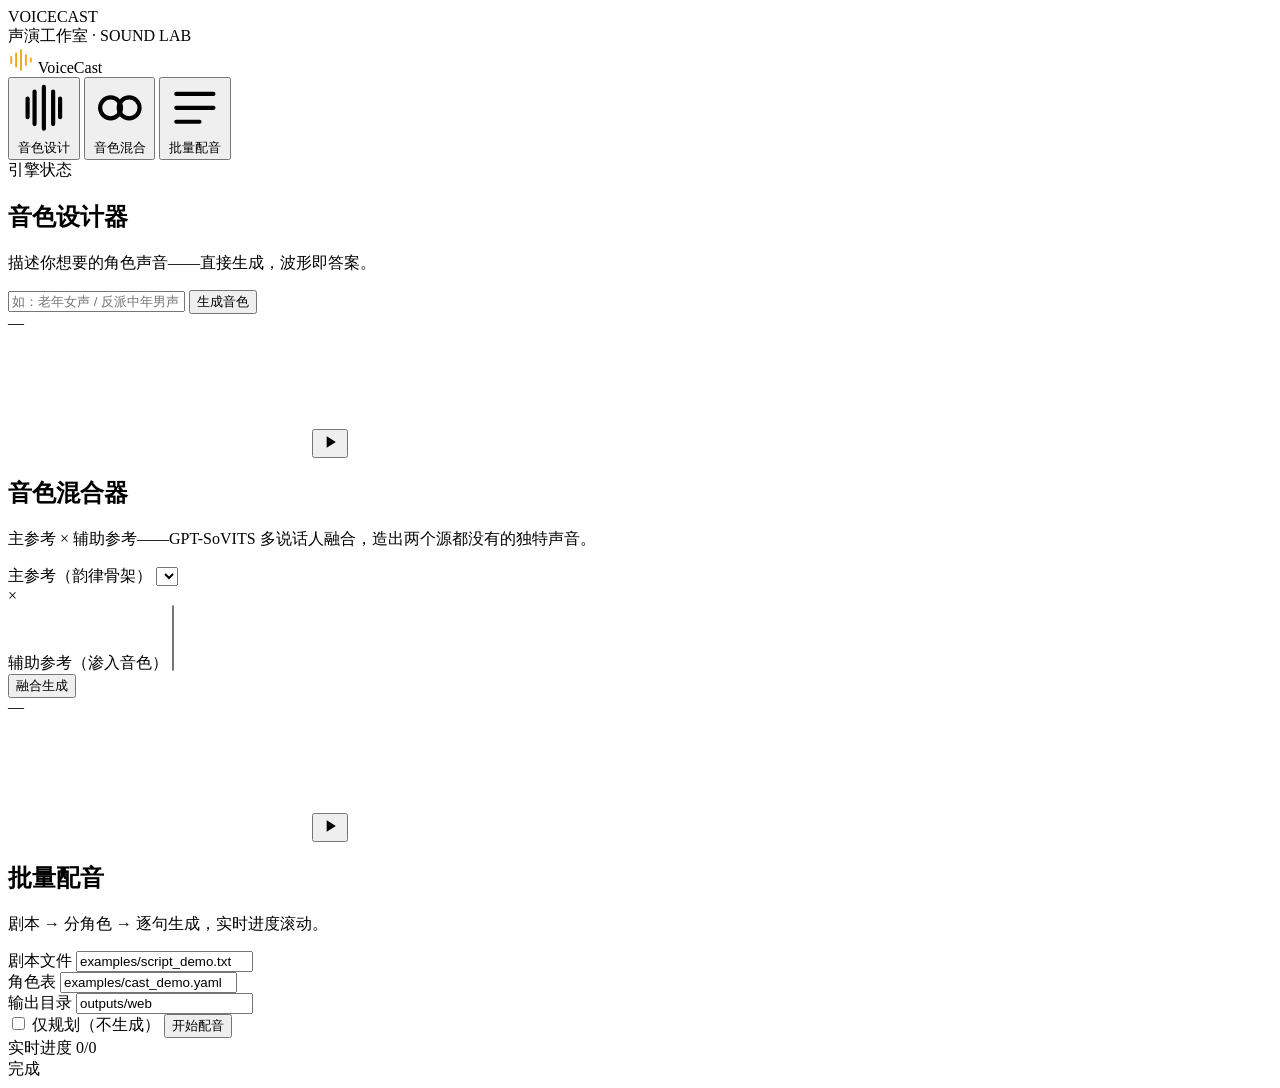
==== src/voicecast/web/static/index.html @ 973d5963 "feat(web): 声学实验室前端联调完成——设计器/混合器/批量SSE流式三功能浏览器实测全通, 琥珀波形canvas绘制, 修复波形绘制时机+缓存版本号" ====
<!DOCTYPE html>
<html lang="zh-CN">
<head>
<meta charset="UTF-8">
<meta name="viewport" content="width=device-width, initial-scale=1.0">
<title>VoiceCast 声演工作室</title>
<link rel="stylesheet" href="/static/style.css?v=20260902">
<link rel="preconnect" href="https://fonts.googleapis.com">
</head>
<body>

<!-- 开屏揭幕 -->
<div id="boot">
  <div class="boot-inner">
    <div class="boot-mark">
      <div class="boot-eq"><i></i><i></i><i></i><i></i><i></i><i></i><i></i><i></i></div>
    </div>
    <div class="boot-title">VOICECAST</div>
    <div class="boot-sub">声演工作室 · SOUND LAB</div>
  </div>
</div>

<!-- 顶部等化器装饰条 -->
<div class="eq-bar" id="eqBar" aria-hidden="true"></div>

<div class="shell">

  <aside class="side">
    <div class="side-logo">
      <svg viewBox="0 0 32 32" width="26" height="26" fill="none">
        <path d="M4 20v-8M10 24v-16M16 28V4M22 22v-12M28 18v-4"
              stroke="#F5A623" stroke-width="2.4" stroke-linecap="round"/>
      </svg>
      <span>VoiceCast</span>
    </div>
    <nav class="nav">
      <button class="nav-item active" data-view="design">
        <svg viewBox="0 0 24 24" fill="none"><path d="M12 3v18M5 8v8M19 8v8M8 5v14M16 5v14" stroke="currentColor" stroke-width="1.8" stroke-linecap="round"/></svg>
        <span>音色设计</span>
      </button>
      <button class="nav-item" data-view="blend">
        <svg viewBox="0 0 24 24" fill="none"><circle cx="8" cy="12" r="4.5" stroke="currentColor" stroke-width="1.8"/><circle cx="16" cy="12" r="4.5" stroke="currentColor" stroke-width="1.8"/></svg>
        <span>音色混合</span>
      </button>
      <button class="nav-item" data-view="batch">
        <svg viewBox="0 0 24 24" fill="none"><path d="M4 6h16M4 12h16M4 18h10" stroke="currentColor" stroke-width="1.8" stroke-linecap="round"/></svg>
        <span>批量配音</span>
      </button>
    </nav>
    <div class="side-status">
      <div id="engineDots" class="engine-dots"></div>
      <div class="side-status-text">引擎状态</div>
    </div>
  </aside>

  <main class="main">

    <!-- 视图 1：音色设计 -->
    <section class="view active" id="view-design">
      <div class="view-head">
        <h1>音色设计器</h1>
        <p class="view-sub">描述你想要的角色声音——直接生成，波形即答案。</p>
      </div>
      <div class="card design-card">
        <div class="input-row">
          <input id="designDesc" class="big-input" type="text"
                 placeholder="如：老年女声 / 反派中年男声，低沉阴险"
                 autocomplete="off" spellcheck="false">
          <button id="designBtn" class="btn-primary">生成音色</button>
        </div>
        <div class="design-hint" id="designHint"></div>
      </div>
      <div class="card result-card hidden" id="designResult">
        <div class="result-head">
          <div class="result-id" id="designProfileId">—</div>
          <div class="result-meta" id="designMeta"></div>
        </div>
        <div class="wave-wrap">
          <canvas id="designWave" height="120"></canvas>
          <button class="play-btn" id="designPlay" title="试听">
            <svg viewBox="0 0 24 24" width="20" height="20" fill="currentColor"><path d="M8 5v14l11-7z"/></svg>
          </button>
        </div>
        <audio id="designAudio" style="display:none"></audio>
        <div class="result-params" id="designParams"></div>
      </div>
    </section>

    <!-- 视图 2：音色混合 -->
    <section class="view" id="view-blend">
      <div class="view-head">
        <h1>音色混合器</h1>
        <p class="view-sub">主参考 × 辅助参考——GPT-SoVITS 多说话人融合，造出两个源都没有的独特声音。</p>
      </div>
      <div class="card blend-card">
        <div class="blend-row">
          <div class="blend-field">
            <label>主参考（韵律骨架）</label>
            <select id="blendMain" class="select"></select>
          </div>
          <div class="blend-plus">×</div>
          <div class="blend-field">
            <label>辅助参考（渗入音色）</label>
            <select id="blendAux" class="select" multiple size="4"></select>
          </div>
          <button id="blendBtn" class="btn-primary">融合生成</button>
        </div>
        <div class="design-hint" id="blendHint"></div>
      </div>
      <div class="card result-card hidden" id="blendResult">
        <div class="result-head">
          <div class="result-id" id="blendProfileId">—</div>
          <div class="result-meta" id="blendMeta"></div>
        </div>
        <div class="wave-wrap">
          <canvas id="blendWave" height="120"></canvas>
          <button class="play-btn" id="blendPlay" title="试听">
            <svg viewBox="0 0 24 24" width="20" height="20" fill="currentColor"><path d="M8 5v14l11-7z"/></svg>
          </button>
        </div>
        <audio id="blendAudio" style="display:none"></audio>
      </div>
    </section>

    <!-- 视图 3：批量配音 -->
    <section class="view" id="view-batch">
      <div class="view-head">
        <h1>批量配音</h1>
        <p class="view-sub">剧本 → 分角色 → 逐句生成，实时进度滚动。</p>
      </div>
      <div class="card batch-card">
        <div class="batch-grid">
          <div class="batch-field">
            <label>剧本文件</label>
            <input id="batchScript" class="input" value="examples/script_demo.txt" spellcheck="false">
          </div>
          <div class="batch-field">
            <label>角色表</label>
            <input id="batchCast" class="input" value="examples/cast_demo.yaml" spellcheck="false">
          </div>
          <div class="batch-field">
            <label>输出目录</label>
            <input id="batchOut" class="input" value="outputs/web" spellcheck="false">
          </div>
        </div>
        <div class="batch-actions">
          <label class="check"><input type="checkbox" id="batchDry"> 仅规划（不生成）</label>
          <button id="batchBtn" class="btn-primary">开始配音</button>
        </div>
      </div>
      <div class="card log-card hidden" id="batchLogCard">
        <div class="log-head">实时进度 <span class="log-count" id="logCount">0/0</span></div>
        <div class="log-list" id="logList"></div>
      </div>
      <div class="card result-card hidden" id="batchSummary">
        <div class="result-head"><div class="result-id">完成</div>
          <div class="result-meta" id="batchSummaryText"></div></div>
      </div>
    </section>

  </main>
</div>

<script src="/static/app.js?v=20260902"></script>
</body>
</html>
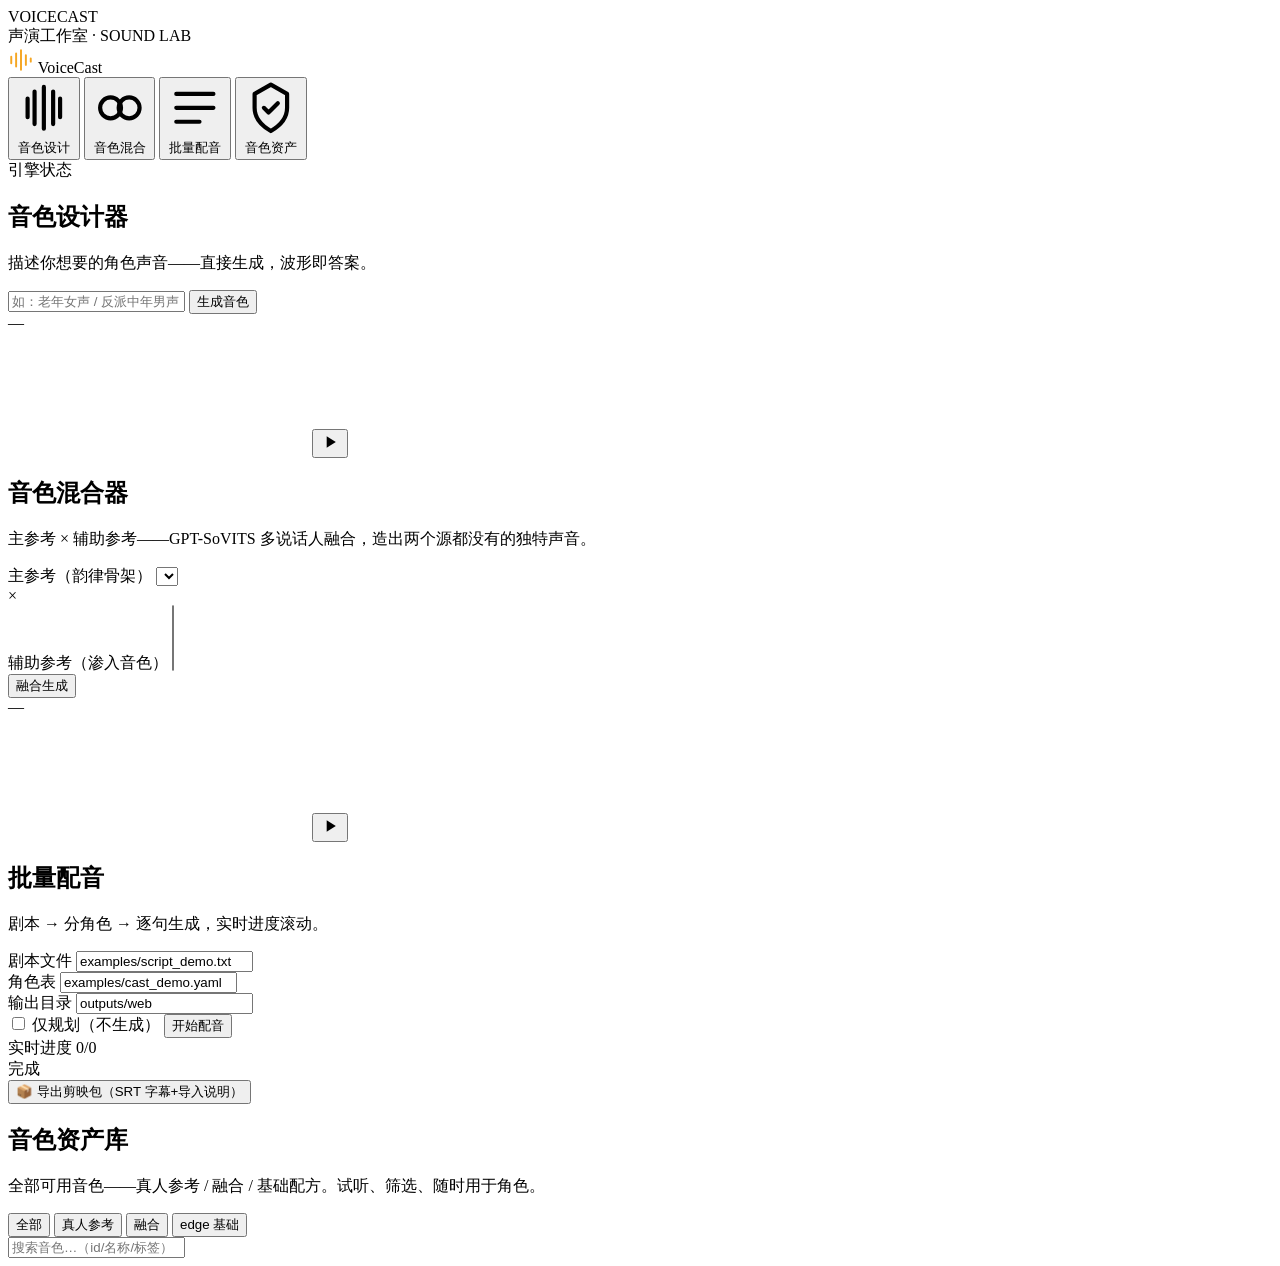
==== commit 690d6d6d: "feat(app): 应用价值1+2——剪映交付包(export命令+SRT按集时间轴对齐+导入说明) + 音色资产工作台(Web第4视图:真人/融合/基础筛选+搜索+参考试听); CLI实测SRT时" ====
--- a/src/voicecast/web/static/index.html
+++ b/src/voicecast/web/static/index.html
@@ -4,7 +4,7 @@
 <meta charset="UTF-8">
 <meta name="viewport" content="width=device-width, initial-scale=1.0">
 <title>VoiceCast 声演工作室</title>
-<link rel="stylesheet" href="/static/style.css?v=20260902">
+<link rel="stylesheet" href="/static/style.css?v=20260904">
 <link rel="preconnect" href="https://fonts.googleapis.com">
 </head>
 <body>
@@ -45,6 +45,10 @@
       <button class="nav-item" data-view="batch">
         <svg viewBox="0 0 24 24" fill="none"><path d="M4 6h16M4 12h16M4 18h10" stroke="currentColor" stroke-width="1.8" stroke-linecap="round"/></svg>
         <span>批量配音</span>
+      </button>
+      <button class="nav-item" data-view="assets">
+        <svg viewBox="0 0 24 24" fill="none"><path d="M12 2l7 4v6c0 5-3.5 8-7 10-3.5-2-7-5-7-10V6z" stroke="currentColor" stroke-width="1.8" stroke-linejoin="round"/><path d="M9 12l2 2 4-4" stroke="currentColor" stroke-width="1.8" stroke-linecap="round" stroke-linejoin="round"/></svg>
+        <span>音色资产</span>
       </button>
     </nav>
     <div class="side-status">
@@ -155,12 +159,35 @@
       <div class="card result-card hidden" id="batchSummary">
         <div class="result-head"><div class="result-id">完成</div>
           <div class="result-meta" id="batchSummaryText"></div></div>
+        <div class="batch-table-wrap" id="batchTableWrap"></div>
+        <div class="batch-export-row">
+          <button id="batchExportBtn" class="btn-ghost">📦 导出剪映包（SRT 字幕+导入说明）</button>
+          <span id="exportResult" class="design-hint" style="margin:0"></span>
+        </div>
       </div>
+    </section>
+
+    <!-- 视图 4：音色资产 -->
+    <section class="view" id="view-assets">
+      <div class="view-head">
+        <h1>音色资产库</h1>
+        <p class="view-sub">全部可用音色——真人参考 / 融合 / 基础配方。试听、筛选、随时用于角色。</p>
+      </div>
+      <div class="assets-toolbar">
+        <div class="assets-filter" id="assetsFilter">
+          <button class="chip active" data-f="all">全部</button>
+          <button class="chip" data-f="真人">真人参考</button>
+          <button class="chip" data-f="融合">融合</button>
+          <button class="chip" data-f="edge">edge 基础</button>
+        </div>
+        <input id="assetsSearch" class="input assets-search" placeholder="搜索音色…（id/名称/标签）" spellcheck="false">
+      </div>
+      <div class="assets-grid" id="assetsGrid"></div>
     </section>
 
   </main>
 </div>
 
-<script src="/static/app.js?v=20260902"></script>
+<script src="/static/app.js?v=20260904"></script>
 </body>
 </html>
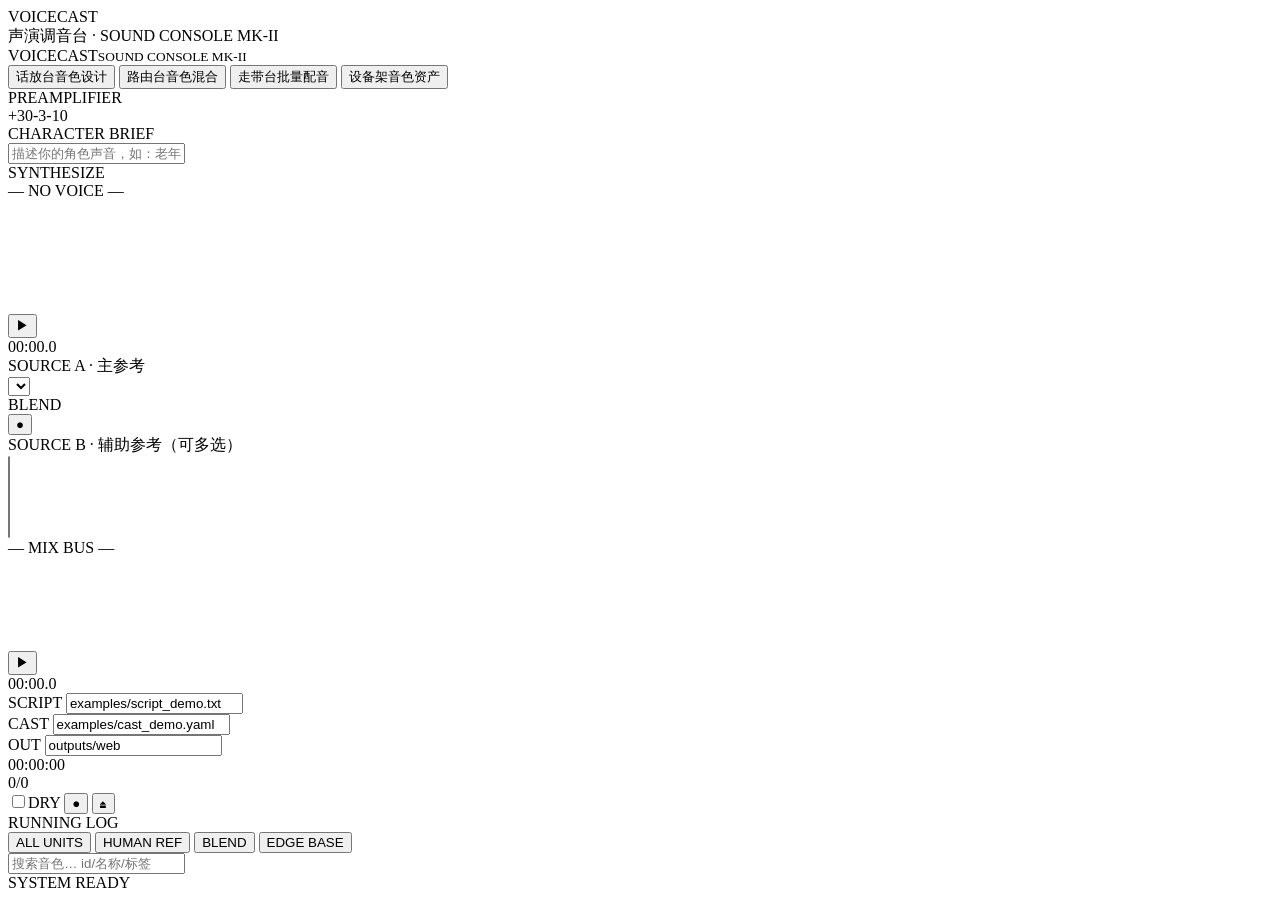
==== commit dd7f4544: "feat(web): 前端完全推倒重做——超现实录音棚(Sound Console MK-II) 拟物调音台: 话放台(金属旋钮+VU律动+输出监听波形)/路由台(双源汇入母带)/走带台(磁带计数+R" ====
--- a/src/voicecast/web/static/index.html
+++ b/src/voicecast/web/static/index.html
@@ -3,191 +3,183 @@
 <head>
 <meta charset="UTF-8">
 <meta name="viewport" content="width=device-width, initial-scale=1.0">
-<title>VoiceCast 声演工作室</title>
-<link rel="stylesheet" href="/static/style.css?v=20260904">
-<link rel="preconnect" href="https://fonts.googleapis.com">
+<title>VoiceCast · 声演调音台</title>
+<link rel="stylesheet" href="/static/style.css?v=20260905">
 </head>
-<body>
+<body class="studio">
 
-<!-- 开屏揭幕 -->
+<!-- 开屏：设备通电 -->
 <div id="boot">
-  <div class="boot-inner">
-    <div class="boot-mark">
-      <div class="boot-eq"><i></i><i></i><i></i><i></i><i></i><i></i><i></i><i></i></div>
-    </div>
-    <div class="boot-title">VOICECAST</div>
-    <div class="boot-sub">声演工作室 · SOUND LAB</div>
+  <div class="boot-rack">
+    <div class="boot-power"><i></i><i></i><i></i><i></i><i></i><i></i></div>
+    <div class="boot-name">VOICECAST</div>
+    <div class="boot-model">声演调音台 · SOUND CONSOLE MK-II</div>
   </div>
 </div>
 
-<!-- 顶部等化器装饰条 -->
-<div class="eq-bar" id="eqBar" aria-hidden="true"></div>
+<!-- 环境光晕 -->
+<div class="ambient"></div>
 
-<div class="shell">
+<div class="console">
 
-  <aside class="side">
-    <div class="side-logo">
-      <svg viewBox="0 0 32 32" width="26" height="26" fill="none">
-        <path d="M4 20v-8M10 24v-16M16 28V4M22 22v-12M28 18v-4"
-              stroke="#F5A623" stroke-width="2.4" stroke-linecap="round"/>
-      </svg>
-      <span>VoiceCast</span>
+  <!-- ═══ 顶部设备架（引擎电源 + 音色资产设备）═══ -->
+  <header class="rack">
+    <div class="rack-left">
+      <div class="brand">
+        <div class="brand-eq"><i></i><i></i><i></i><i></i><i></i></div>
+        <div class="brand-txt">VOICECAST<small>SOUND CONSOLE MK-II</small></div>
+      </div>
+      <div class="power-leds" id="engineLeds" title="引擎状态"></div>
     </div>
-    <nav class="nav">
-      <button class="nav-item active" data-view="design">
-        <svg viewBox="0 0 24 24" fill="none"><path d="M12 3v18M5 8v8M19 8v8M8 5v14M16 5v14" stroke="currentColor" stroke-width="1.8" stroke-linecap="round"/></svg>
-        <span>音色设计</span>
+    <div class="rack-units" id="rackUnits"></div>
+  </header>
+
+  <!-- ═══ 中央调音台台面 ═══ -->
+  <main class="deck">
+
+    <!-- 台面选择（通道分区按钮） -->
+    <div class="deck-select">
+      <button class="deck-btn active" data-deck="preamp">
+        <span class="db-name">话放台</span><span class="db-sub">音色设计</span>
       </button>
-      <button class="nav-item" data-view="blend">
-        <svg viewBox="0 0 24 24" fill="none"><circle cx="8" cy="12" r="4.5" stroke="currentColor" stroke-width="1.8"/><circle cx="16" cy="12" r="4.5" stroke="currentColor" stroke-width="1.8"/></svg>
-        <span>音色混合</span>
+      <button class="deck-btn" data-deck="router">
+        <span class="db-name">路由台</span><span class="db-sub">音色混合</span>
       </button>
-      <button class="nav-item" data-view="batch">
-        <svg viewBox="0 0 24 24" fill="none"><path d="M4 6h16M4 12h16M4 18h10" stroke="currentColor" stroke-width="1.8" stroke-linecap="round"/></svg>
-        <span>批量配音</span>
+      <button class="deck-btn" data-deck="transport">
+        <span class="db-name">走带台</span><span class="db-sub">批量配音</span>
       </button>
-      <button class="nav-item" data-view="assets">
-        <svg viewBox="0 0 24 24" fill="none"><path d="M12 2l7 4v6c0 5-3.5 8-7 10-3.5-2-7-5-7-10V6z" stroke="currentColor" stroke-width="1.8" stroke-linejoin="round"/><path d="M9 12l2 2 4-4" stroke="currentColor" stroke-width="1.8" stroke-linecap="round" stroke-linejoin="round"/></svg>
-        <span>音色资产</span>
+      <button class="deck-btn" data-deck="patchbay">
+        <span class="db-name">设备架</span><span class="db-sub">音色资产</span>
       </button>
-    </nav>
-    <div class="side-status">
-      <div id="engineDots" class="engine-dots"></div>
-      <div class="side-status-text">引擎状态</div>
     </div>
-  </aside>
 
-  <main class="main">
+    <!-- ── 话放台：音色设计 ── -->
+    <section class="deckview active" id="deck-preamp">
+      <div class="channel">
+        <div class="ch-strip">
+          <div class="ch-screw tl"></div><div class="ch-screw tr"></div>
+          <div class="ch-label">PREAMPLIFIER</div>
+          <div class="vu-meter" id="designVu">
+            <div class="vu-leds" id="designVuLeds"></div>
+            <div class="vu-mark"><span>+3</span><span>0</span><span>-3</span><span>-10</span></div>
+          </div>
+          <div class="ch-input">
+            <div class="input-label">CHARACTER BRIEF</div>
+            <input id="designDesc" class="ch-input-field" type="text"
+              placeholder="描述你的角色声音，如：老年女声 / 反派中年男声…" autocomplete="off">
+          </div>
+          <div class="ch-knob-row">
+            <div class="knob-wrap">
+              <div class="knob" id="designKnob" title="按下生成"><div class="knob-ind"></div></div>
+              <div class="knob-label">SYNTHESIZE</div>
+            </div>
+            <div class="ch-status" id="designStatus"></div>
+          </div>
+        </div>
 
-    <!-- 视图 1：音色设计 -->
-    <section class="view active" id="view-design">
-      <div class="view-head">
-        <h1>音色设计器</h1>
-        <p class="view-sub">描述你想要的角色声音——直接生成，波形即答案。</p>
-      </div>
-      <div class="card design-card">
-        <div class="input-row">
-          <input id="designDesc" class="big-input" type="text"
-                 placeholder="如：老年女声 / 反派中年男声，低沉阴险"
-                 autocomplete="off" spellcheck="false">
-          <button id="designBtn" class="btn-primary">生成音色</button>
+        <!-- 输出监听 -->
+        <div class="ch-output">
+          <div class="out-head">
+            <span class="out-id" id="designProfileId">— NO VOICE —</span>
+            <span class="out-meta" id="designMeta"></span>
+          </div>
+          <canvas id="designWave" class="out-wave" height="110"></canvas>
+          <div class="out-params" id="designParams"></div>
+          <div class="out-transport">
+            <button class="tbtn play" id="designPlay">▶</button>
+            <div class="out-time" id="designTime">00:00.0</div>
+          </div>
+          <audio id="designAudio" style="display:none"></audio>
         </div>
-        <div class="design-hint" id="designHint"></div>
-      </div>
-      <div class="card result-card hidden" id="designResult">
-        <div class="result-head">
-          <div class="result-id" id="designProfileId">—</div>
-          <div class="result-meta" id="designMeta"></div>
-        </div>
-        <div class="wave-wrap">
-          <canvas id="designWave" height="120"></canvas>
-          <button class="play-btn" id="designPlay" title="试听">
-            <svg viewBox="0 0 24 24" width="20" height="20" fill="currentColor"><path d="M8 5v14l11-7z"/></svg>
-          </button>
-        </div>
-        <audio id="designAudio" style="display:none"></audio>
-        <div class="result-params" id="designParams"></div>
       </div>
     </section>
 
-    <!-- 视图 2：音色混合 -->
-    <section class="view" id="view-blend">
-      <div class="view-head">
-        <h1>音色混合器</h1>
-        <p class="view-sub">主参考 × 辅助参考——GPT-SoVITS 多说话人融合，造出两个源都没有的独特声音。</p>
+    <!-- ── 路由台：音色混合 ── -->
+    <section class="deckview" id="deck-router">
+      <div class="router">
+        <div class="r-in a">
+          <div class="r-label">SOURCE A · 主参考</div>
+          <select id="blendMain" class="r-select"></select>
+        </div>
+        <div class="r-fader-zone">
+          <div class="r-fader-label">BLEND</div>
+          <div class="r-merge-lamp" id="blendLamp"></div>
+          <button class="tbtn rec" id="blendBtn" title="融合生成">●</button>
+        </div>
+        <div class="r-in b">
+          <div class="r-label">SOURCE B · 辅助参考（可多选）</div>
+          <select id="blendAux" class="r-select" multiple size="5"></select>
+        </div>
       </div>
-      <div class="card blend-card">
-        <div class="blend-row">
-          <div class="blend-field">
-            <label>主参考（韵律骨架）</label>
-            <select id="blendMain" class="select"></select>
-          </div>
-          <div class="blend-plus">×</div>
-          <div class="blend-field">
-            <label>辅助参考（渗入音色）</label>
-            <select id="blendAux" class="select" multiple size="4"></select>
-          </div>
-          <button id="blendBtn" class="btn-primary">融合生成</button>
+      <div class="r-status" id="blendStatus"></div>
+      <div class="ch-output compact">
+        <div class="out-head">
+          <span class="out-id" id="blendProfileId">— MIX BUS —</span>
+          <span class="out-meta" id="blendMeta"></span>
         </div>
-        <div class="design-hint" id="blendHint"></div>
-      </div>
-      <div class="card result-card hidden" id="blendResult">
-        <div class="result-head">
-          <div class="result-id" id="blendProfileId">—</div>
-          <div class="result-meta" id="blendMeta"></div>
-        </div>
-        <div class="wave-wrap">
-          <canvas id="blendWave" height="120"></canvas>
-          <button class="play-btn" id="blendPlay" title="试听">
-            <svg viewBox="0 0 24 24" width="20" height="20" fill="currentColor"><path d="M8 5v14l11-7z"/></svg>
-          </button>
+        <canvas id="blendWave" class="out-wave" height="90"></canvas>
+        <div class="out-transport">
+          <button class="tbtn play" id="blendPlay">▶</button>
+          <div class="out-time" id="blendTime">00:00.0</div>
         </div>
         <audio id="blendAudio" style="display:none"></audio>
       </div>
     </section>
 
-    <!-- 视图 3：批量配音 -->
-    <section class="view" id="view-batch">
-      <div class="view-head">
-        <h1>批量配音</h1>
-        <p class="view-sub">剧本 → 分角色 → 逐句生成，实时进度滚动。</p>
-      </div>
-      <div class="card batch-card">
-        <div class="batch-grid">
-          <div class="batch-field">
-            <label>剧本文件</label>
-            <input id="batchScript" class="input" value="examples/script_demo.txt" spellcheck="false">
-          </div>
-          <div class="batch-field">
-            <label>角色表</label>
-            <input id="batchCast" class="input" value="examples/cast_demo.yaml" spellcheck="false">
-          </div>
-          <div class="batch-field">
-            <label>输出目录</label>
-            <input id="batchOut" class="input" value="outputs/web" spellcheck="false">
-          </div>
+    <!-- ── 走带台：批量配音 ── -->
+    <section class="deckview" id="deck-transport">
+      <div class="tape">
+        <div class="tape-io">
+          <div class="io-row"><span class="io-label">SCRIPT</span>
+            <input id="batchScript" class="io-input" value="examples/script_demo.txt"></div>
+          <div class="io-row"><span class="io-label">CAST</span>
+            <input id="batchCast" class="io-input" value="examples/cast_demo.yaml"></div>
+          <div class="io-row"><span class="io-label">OUT</span>
+            <input id="batchOut" class="io-input" value="outputs/web"></div>
         </div>
-        <div class="batch-actions">
-          <label class="check"><input type="checkbox" id="batchDry"> 仅规划（不生成）</label>
-          <button id="batchBtn" class="btn-primary">开始配音</button>
+        <div class="tape-meter">
+          <div class="tape-counter" id="tapeCounter">00:00:00</div>
+          <div class="tape-progress"><div class="tape-progress-bar" id="tapeProgressBar"></div></div>
+          <div class="tape-count" id="tapeCount">0/0</div>
+        </div>
+        <div class="tape-transport">
+          <label class="tbtn-toggle"><input type="checkbox" id="batchDry">DRY</label>
+          <button class="tbtn rec big" id="batchBtn" title="开始批量配音">●</button>
+          <button class="tbtn ghost" id="batchExportBtn" title="导出剪映包（SRT 字幕）">⏏</button>
         </div>
       </div>
-      <div class="card log-card hidden" id="batchLogCard">
-        <div class="log-head">实时进度 <span class="log-count" id="logCount">0/0</span></div>
-        <div class="log-list" id="logList"></div>
-      </div>
-      <div class="card result-card hidden" id="batchSummary">
-        <div class="result-head"><div class="result-id">完成</div>
-          <div class="result-meta" id="batchSummaryText"></div></div>
-        <div class="batch-table-wrap" id="batchTableWrap"></div>
-        <div class="batch-export-row">
-          <button id="batchExportBtn" class="btn-ghost">📦 导出剪映包（SRT 字幕+导入说明）</button>
-          <span id="exportResult" class="design-hint" style="margin:0"></span>
-        </div>
+      <div class="tape-log-wrap hidden" id="tapeLogWrap">
+        <div class="tape-log-head">RUNNING LOG <span id="logCount"></span></div>
+        <div class="tape-log" id="tapeLog"></div>
+        <div class="tape-result" id="exportResult"></div>
       </div>
     </section>
 
-    <!-- 视图 4：音色资产 -->
-    <section class="view" id="view-assets">
-      <div class="view-head">
-        <h1>音色资产库</h1>
-        <p class="view-sub">全部可用音色——真人参考 / 融合 / 基础配方。试听、筛选、随时用于角色。</p>
+    <!-- ── 设备架：音色资产 ── -->
+    <section class="deckview" id="deck-patchbay">
+      <div class="patch-head">
+        <div class="patch-filters" id="patchFilters">
+          <button class="chip active" data-f="all">ALL UNITS</button>
+          <button class="chip" data-f="真人">HUMAN REF</button>
+          <button class="chip" data-f="融合">BLEND</button>
+          <button class="chip" data-f="edge">EDGE BASE</button>
+        </div>
+        <input id="assetsSearch" class="patch-search" placeholder="搜索音色… id/名称/标签">
       </div>
-      <div class="assets-toolbar">
-        <div class="assets-filter" id="assetsFilter">
-          <button class="chip active" data-f="all">全部</button>
-          <button class="chip" data-f="真人">真人参考</button>
-          <button class="chip" data-f="融合">融合</button>
-          <button class="chip" data-f="edge">edge 基础</button>
-        </div>
-        <input id="assetsSearch" class="input assets-search" placeholder="搜索音色…（id/名称/标签）" spellcheck="false">
-      </div>
-      <div class="assets-grid" id="assetsGrid"></div>
+      <div class="patch-grid" id="patchGrid"></div>
     </section>
 
   </main>
+
+  <!-- ═══ 底部状态条 ═══ -->
+  <footer class="statusbar">
+    <div class="sb-left" id="sbMsg">SYSTEM READY</div>
+    <div class="sb-right">
+      <span class="sb-clock" id="sbClock"></span>
+    </div>
+  </footer>
 </div>
 
-<script src="/static/app.js?v=20260904"></script>
+<script src="/static/app.js?v=20260905"></script>
 </body>
 </html>
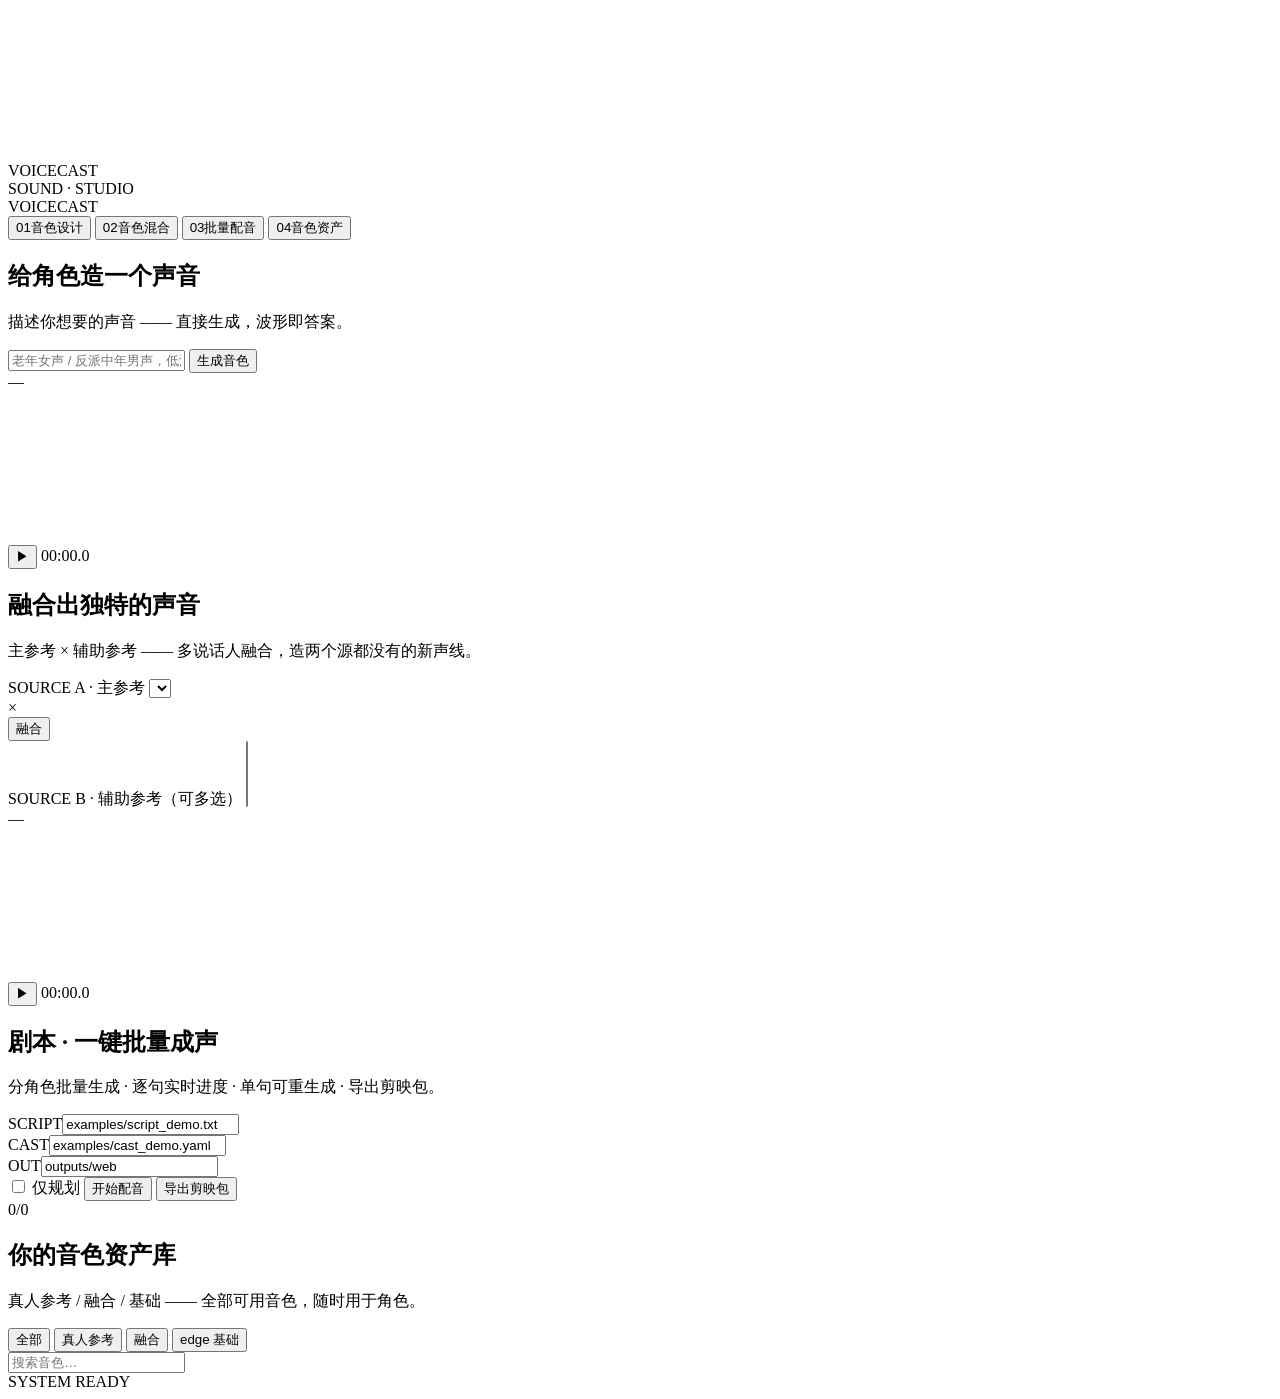
==== commit 9523567e: "feat(web): 声波幻境v4——MotionSites动效重做: 全屏活波形canvas引擎(8条流动声波线+鼠标扭曲+生成风暴+辉光), 开屏仪式(字母逐个浮出+揭幕), 拆字标题(中文句读切" ====
--- a/src/voicecast/web/static/index.html
+++ b/src/voicecast/web/static/index.html
@@ -3,183 +3,168 @@
 <head>
 <meta charset="UTF-8">
 <meta name="viewport" content="width=device-width, initial-scale=1.0">
-<title>VoiceCast · 声演调音台</title>
-<link rel="stylesheet" href="/static/style.css?v=20260905">
+<title>VoiceCast · 声演工作室</title>
+<link rel="stylesheet" href="/static/style.css?v=20260906">
 </head>
-<body class="studio">
+<body>
 
-<!-- 开屏：设备通电 -->
+<!-- 全屏声波粒子场 -->
+<canvas id="wavefield"></canvas>
+<div class="vignette"></div>
+
+<!-- 鼠标 Spotlight -->
+<div class="spotlight" id="spotlight"></div>
+
+<!-- ═══ 开屏仪式 ═══ -->
 <div id="boot">
-  <div class="boot-rack">
-    <div class="boot-power"><i></i><i></i><i></i><i></i><i></i><i></i></div>
-    <div class="boot-name">VOICECAST</div>
-    <div class="boot-model">声演调音台 · SOUND CONSOLE MK-II</div>
-  </div>
+  <div class="boot-word" id="bootWord">VOICECAST</div>
+  <div class="boot-line" id="bootLine"></div>
+  <div class="boot-sub">SOUND · STUDIO</div>
 </div>
 
-<!-- 环境光晕 -->
-<div class="ambient"></div>
+<!-- ═══ 主界面 ═══ -->
+<div class="app" id="app">
 
-<div class="console">
-
-  <!-- ═══ 顶部设备架（引擎电源 + 音色资产设备）═══ -->
-  <header class="rack">
-    <div class="rack-left">
-      <div class="brand">
-        <div class="brand-eq"><i></i><i></i><i></i><i></i><i></i></div>
-        <div class="brand-txt">VOICECAST<small>SOUND CONSOLE MK-II</small></div>
-      </div>
-      <div class="power-leds" id="engineLeds" title="引擎状态"></div>
+  <!-- 顶栏：品牌 + 引擎灯 -->
+  <header class="topbar" id="topbar">
+    <div class="brand">
+      <span class="brand-dot"></span>
+      <span class="brand-name">VOICECAST</span>
     </div>
-    <div class="rack-units" id="rackUnits"></div>
+    <div class="engine-lights" id="engineLights" title="引擎状态"></div>
   </header>
 
-  <!-- ═══ 中央调音台台面 ═══ -->
-  <main class="deck">
+  <!-- 左侧主导航 -->
+  <nav class="rail" id="rail">
+    <button class="rail-item active" data-view="design"><span class="ri-idx">01</span><span class="ri-name">音色设计</span></button>
+    <button class="rail-item" data-view="blend"><span class="ri-idx">02</span><span class="ri-name">音色混合</span></button>
+    <button class="rail-item" data-view="batch"><span class="ri-idx">03</span><span class="ri-name">批量配音</span></button>
+    <button class="rail-item" data-view="assets"><span class="ri-idx">04</span><span class="ri-name">音色资产</span></button>
+  </nav>
 
-    <!-- 台面选择（通道分区按钮） -->
-    <div class="deck-select">
-      <button class="deck-btn active" data-deck="preamp">
-        <span class="db-name">话放台</span><span class="db-sub">音色设计</span>
-      </button>
-      <button class="deck-btn" data-deck="router">
-        <span class="db-name">路由台</span><span class="db-sub">音色混合</span>
-      </button>
-      <button class="deck-btn" data-deck="transport">
-        <span class="db-name">走带台</span><span class="db-sub">批量配音</span>
-      </button>
-      <button class="deck-btn" data-deck="patchbay">
-        <span class="db-name">设备架</span><span class="db-sub">音色资产</span>
-      </button>
-    </div>
+  <!-- 主舞台 -->
+  <main class="stage">
 
-    <!-- ── 话放台：音色设计 ── -->
-    <section class="deckview active" id="deck-preamp">
-      <div class="channel">
-        <div class="ch-strip">
-          <div class="ch-screw tl"></div><div class="ch-screw tr"></div>
-          <div class="ch-label">PREAMPLIFIER</div>
-          <div class="vu-meter" id="designVu">
-            <div class="vu-leds" id="designVuLeds"></div>
-            <div class="vu-mark"><span>+3</span><span>0</span><span>-3</span><span>-10</span></div>
-          </div>
-          <div class="ch-input">
-            <div class="input-label">CHARACTER BRIEF</div>
-            <input id="designDesc" class="ch-input-field" type="text"
-              placeholder="描述你的角色声音，如：老年女声 / 反派中年男声…" autocomplete="off">
-          </div>
-          <div class="ch-knob-row">
-            <div class="knob-wrap">
-              <div class="knob" id="designKnob" title="按下生成"><div class="knob-ind"></div></div>
-              <div class="knob-label">SYNTHESIZE</div>
-            </div>
-            <div class="ch-status" id="designStatus"></div>
-          </div>
+    <!-- 01 音色设计 -->
+    <section class="scene active" id="scene-design">
+      <div class="scene-head reveal">
+        <h1 class="big-title" data-split>给角色造一个声音</h1>
+        <p class="scene-sub">描述你想要的声音 —— 直接生成，波形即答案。</p>
+      </div>
+      <div class="design-console reveal">
+        <div class="desc-row">
+          <input id="designDesc" class="big-input" type="text"
+            placeholder="老年女声 / 反派中年男声，低沉阴险…" autocomplete="off" spellcheck="false">
+          <button class="btn-primary" id="designBtn">生成音色</button>
         </div>
-
-        <!-- 输出监听 -->
-        <div class="ch-output">
-          <div class="out-head">
-            <span class="out-id" id="designProfileId">— NO VOICE —</span>
-            <span class="out-meta" id="designMeta"></span>
-          </div>
-          <canvas id="designWave" class="out-wave" height="110"></canvas>
-          <div class="out-params" id="designParams"></div>
-          <div class="out-transport">
-            <button class="tbtn play" id="designPlay">▶</button>
-            <div class="out-time" id="designTime">00:00.0</div>
-          </div>
-          <audio id="designAudio" style="display:none"></audio>
+        <div class="status-line" id="designStatus"></div>
+      </div>
+      <div class="result-panel hidden" id="designResult">
+        <div class="rp-head">
+          <span class="rp-id" id="designProfileId">—</span>
+          <span class="rp-meta" id="designMeta"></span>
         </div>
+        <canvas id="designWave" class="wave-canvas"></canvas>
+        <div class="rp-foot">
+          <span class="rp-params" id="designParams"></span>
+          <button class="play-circle" id="designPlay">▶</button>
+          <span class="timecode" id="designTime">00:00.0</span>
+        </div>
+        <audio id="designAudio" style="display:none"></audio>
       </div>
     </section>
 
-    <!-- ── 路由台：音色混合 ── -->
-    <section class="deckview" id="deck-router">
-      <div class="router">
-        <div class="r-in a">
-          <div class="r-label">SOURCE A · 主参考</div>
-          <select id="blendMain" class="r-select"></select>
+    <!-- 02 音色混合 -->
+    <section class="scene" id="scene-blend">
+      <div class="scene-head reveal">
+        <h1 class="big-title" data-split>融合出独特的声音</h1>
+        <p class="scene-sub">主参考 × 辅助参考 —— 多说话人融合，造两个源都没有的新声线。</p>
+      </div>
+      <div class="blend-console reveal">
+        <div class="blend-grid">
+          <div class="blend-src">
+            <label class="src-label">SOURCE A · 主参考</label>
+            <select id="blendMain" class="big-select"></select>
+          </div>
+          <div class="blend-core">
+            <div class="merge-mark">×</div>
+            <button class="btn-primary" id="blendBtn">融合</button>
+          </div>
+          <div class="blend-src">
+            <label class="src-label">SOURCE B · 辅助参考（可多选）</label>
+            <select id="blendAux" class="big-select" multiple></select>
+          </div>
         </div>
-        <div class="r-fader-zone">
-          <div class="r-fader-label">BLEND</div>
-          <div class="r-merge-lamp" id="blendLamp"></div>
-          <button class="tbtn rec" id="blendBtn" title="融合生成">●</button>
+        <div class="status-line" id="blendStatus"></div>
+      </div>
+      <div class="result-panel hidden" id="blendResult">
+        <div class="rp-head">
+          <span class="rp-id" id="blendProfileId">—</span>
+          <span class="rp-meta" id="blendMeta"></span>
         </div>
-        <div class="r-in b">
-          <div class="r-label">SOURCE B · 辅助参考（可多选）</div>
-          <select id="blendAux" class="r-select" multiple size="5"></select>
-        </div>
-      </div>
-      <div class="r-status" id="blendStatus"></div>
-      <div class="ch-output compact">
-        <div class="out-head">
-          <span class="out-id" id="blendProfileId">— MIX BUS —</span>
-          <span class="out-meta" id="blendMeta"></span>
-        </div>
-        <canvas id="blendWave" class="out-wave" height="90"></canvas>
-        <div class="out-transport">
-          <button class="tbtn play" id="blendPlay">▶</button>
-          <div class="out-time" id="blendTime">00:00.0</div>
+        <canvas id="blendWave" class="wave-canvas"></canvas>
+        <div class="rp-foot">
+          <button class="play-circle" id="blendPlay">▶</button>
+          <span class="timecode" id="blendTime">00:00.0</span>
         </div>
         <audio id="blendAudio" style="display:none"></audio>
       </div>
     </section>
 
-    <!-- ── 走带台：批量配音 ── -->
-    <section class="deckview" id="deck-transport">
-      <div class="tape">
-        <div class="tape-io">
-          <div class="io-row"><span class="io-label">SCRIPT</span>
-            <input id="batchScript" class="io-input" value="examples/script_demo.txt"></div>
-          <div class="io-row"><span class="io-label">CAST</span>
-            <input id="batchCast" class="io-input" value="examples/cast_demo.yaml"></div>
-          <div class="io-row"><span class="io-label">OUT</span>
-            <input id="batchOut" class="io-input" value="outputs/web"></div>
+    <!-- 03 批量配音 -->
+    <section class="scene" id="scene-batch">
+      <div class="scene-head reveal">
+        <h1 class="big-title" data-split>剧本 · 一键批量成声</h1>
+        <p class="scene-sub">分角色批量生成 · 逐句实时进度 · 单句可重生成 · 导出剪映包。</p>
+      </div>
+      <div class="batch-console reveal">
+        <div class="batch-paths">
+          <div class="bp"><label>SCRIPT</label><input id="batchScript" class="mini-input" value="examples/script_demo.txt"></div>
+          <div class="bp"><label>CAST</label><input id="batchCast" class="mini-input" value="examples/cast_demo.yaml"></div>
+          <div class="bp"><label>OUT</label><input id="batchOut" class="mini-input" value="outputs/web"></div>
         </div>
-        <div class="tape-meter">
-          <div class="tape-counter" id="tapeCounter">00:00:00</div>
-          <div class="tape-progress"><div class="tape-progress-bar" id="tapeProgressBar"></div></div>
-          <div class="tape-count" id="tapeCount">0/0</div>
-        </div>
-        <div class="tape-transport">
-          <label class="tbtn-toggle"><input type="checkbox" id="batchDry">DRY</label>
-          <button class="tbtn rec big" id="batchBtn" title="开始批量配音">●</button>
-          <button class="tbtn ghost" id="batchExportBtn" title="导出剪映包（SRT 字幕）">⏏</button>
+        <div class="batch-actions">
+          <label class="check"><input type="checkbox" id="batchDry"> 仅规划</label>
+          <button class="btn-primary" id="batchBtn">开始配音</button>
+          <button class="btn-ghost" id="batchExportBtn">导出剪映包</button>
         </div>
       </div>
-      <div class="tape-log-wrap hidden" id="tapeLogWrap">
-        <div class="tape-log-head">RUNNING LOG <span id="logCount"></span></div>
-        <div class="tape-log" id="tapeLog"></div>
-        <div class="tape-result" id="exportResult"></div>
+      <div class="batch-monitor hidden" id="batchMonitor">
+        <div class="bm-head">
+          <span class="bm-count" id="tapeCount">0/0</span>
+          <div class="bm-progress"><div class="bm-bar" id="bmBar"></div></div>
+        </div>
+        <div class="bm-log" id="bmLog"></div>
       </div>
     </section>
 
-    <!-- ── 设备架：音色资产 ── -->
-    <section class="deckview" id="deck-patchbay">
-      <div class="patch-head">
-        <div class="patch-filters" id="patchFilters">
-          <button class="chip active" data-f="all">ALL UNITS</button>
-          <button class="chip" data-f="真人">HUMAN REF</button>
-          <button class="chip" data-f="融合">BLEND</button>
-          <button class="chip" data-f="edge">EDGE BASE</button>
+    <!-- 04 音色资产 -->
+    <section class="scene" id="scene-assets">
+      <div class="scene-head reveal">
+        <h1 class="big-title" data-split>你的音色资产库</h1>
+        <p class="scene-sub">真人参考 / 融合 / 基础 —— 全部可用音色，随时用于角色。</p>
+      </div>
+      <div class="assets-toolbar reveal">
+        <div class="filter-chips" id="filterChips">
+          <button class="chip active" data-f="all">全部</button>
+          <button class="chip" data-f="真人">真人参考</button>
+          <button class="chip" data-f="融合">融合</button>
+          <button class="chip" data-f="edge">edge 基础</button>
         </div>
-        <input id="assetsSearch" class="patch-search" placeholder="搜索音色… id/名称/标签">
+        <input id="assetsSearch" class="mini-input search" placeholder="搜索音色…" spellcheck="false">
       </div>
-      <div class="patch-grid" id="patchGrid"></div>
+      <div class="asset-grid" id="assetGrid"></div>
     </section>
 
   </main>
 
-  <!-- ═══ 底部状态条 ═══ -->
+  <!-- 底部状态 -->
   <footer class="statusbar">
-    <div class="sb-left" id="sbMsg">SYSTEM READY</div>
-    <div class="sb-right">
-      <span class="sb-clock" id="sbClock"></span>
-    </div>
+    <span id="sbMsg">SYSTEM READY</span>
+    <span class="clock" id="clock"></span>
   </footer>
 </div>
 
-<script src="/static/app.js?v=20260905"></script>
+<script src="/static/app.js?v=20260906"></script>
 </body>
 </html>
